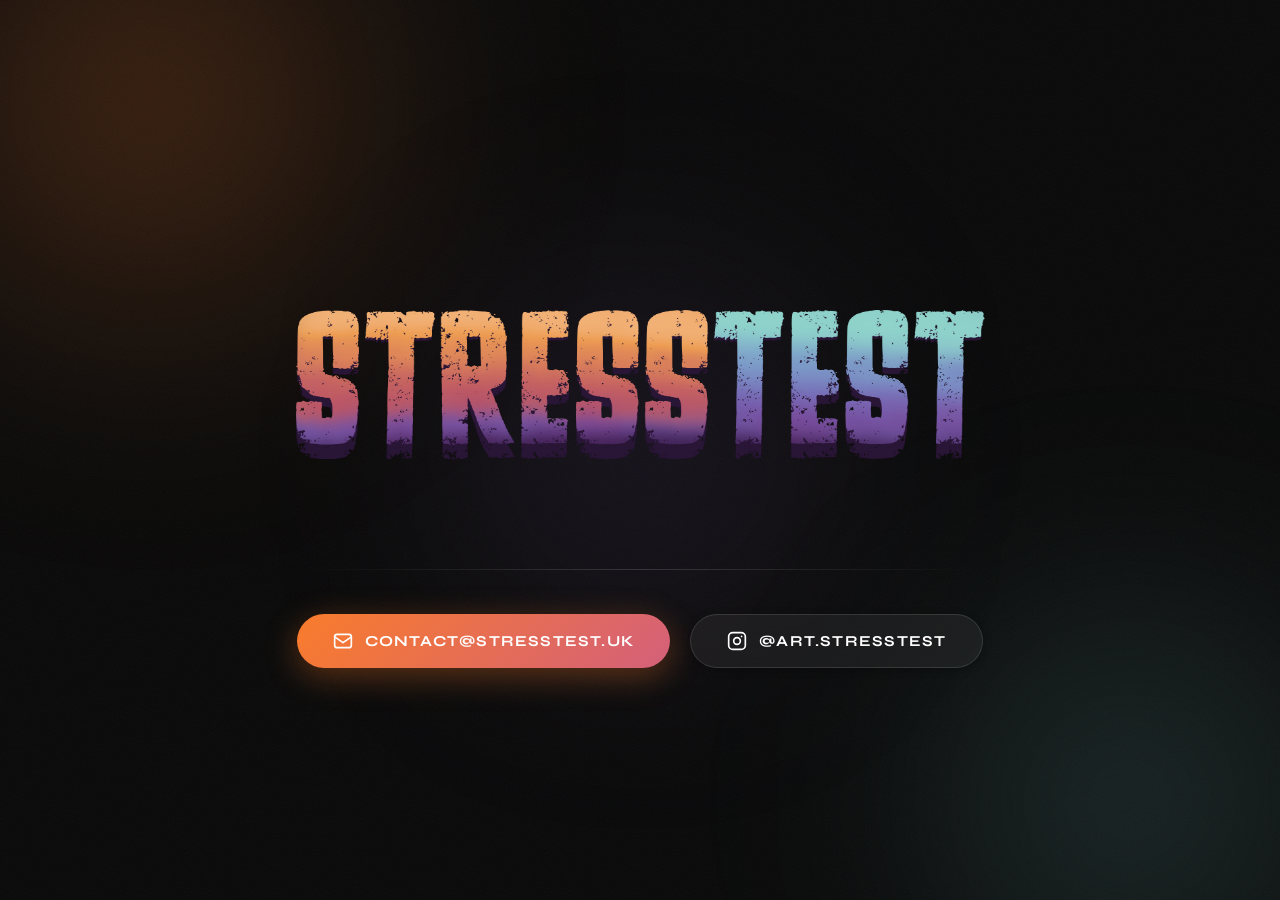
==== index.html @ e0261cb8 "Add files via upload" ====
<!DOCTYPE html>
<html lang="en">
<head>
<meta charset="UTF-8">
<meta name="viewport" content="width=device-width, initial-scale=1.0">
<title>StressTest</title>
<link rel="preconnect" href="https://fonts.googleapis.com">
<link href="https://fonts.googleapis.com/css2?family=Bebas+Neue&family=Syne:wght@400;700;800&display=swap" rel="stylesheet">
<style>
  *, *::before, *::after { box-sizing: border-box; margin: 0; padding: 0; }

  :root {
    --orange: #f97c2b;
    --pink: #d4607a;
    --purple: #7b5ea7;
    --teal: #7dd4d4;
    --dark: #0a0a0a;
    --glass-bg: rgba(255,255,255,0.06);
    --glass-border: rgba(255,255,255,0.12);
    --glass-blur: blur(24px);
  }

  html, body {
    width: 100%; height: 100%;
    background: var(--dark);
    color: #fff;
    font-family: 'Syne', sans-serif;
    overflow-x: hidden;
  }

  /* — Grain overlay — */
  body::before {
    content: '';
    position: fixed; inset: 0; z-index: 0;
    background-image: url("data:image/svg+xml,%3Csvg viewBox='0 0 200 200' xmlns='http://www.w3.org/2000/svg'%3E%3Cfilter id='n'%3E%3CfeTurbulence type='fractalNoise' baseFrequency='0.85' numOctaves='4' stitchTiles='stitch'/%3E%3C/filter%3E%3Crect width='100%25' height='100%25' filter='url(%23n)' opacity='1'/%3E%3C/svg%3E");
    background-size: 180px 180px;
    opacity: 0.04;
    pointer-events: none;
  }

  /* — Gradient orbs — */
  .orb {
    position: fixed; border-radius: 50%;
    filter: blur(120px); pointer-events: none; z-index: 0;
    animation: drift 14s ease-in-out infinite alternate;
  }
  .orb-1 { width: 600px; height: 600px; background: radial-gradient(circle, #f97c2b55, transparent 70%); top: -200px; left: -150px; animation-delay: 0s; }
  .orb-2 { width: 500px; height: 500px; background: radial-gradient(circle, #7dd4d444, transparent 70%); bottom: -150px; right: -100px; animation-delay: -5s; }
  .orb-3 { width: 400px; height: 400px; background: radial-gradient(circle, #7b5ea755, transparent 70%); top: 50%; left: 50%; transform: translate(-50%,-50%); animation-delay: -9s; }

  @keyframes drift {
    from { transform: translate(0,0) scale(1); }
    to   { transform: translate(40px, 30px) scale(1.08); }
  }

  /* — Layout — */
  .site {
    position: relative; z-index: 1;
    min-height: 100vh;
    display: flex; flex-direction: column;
    align-items: center; justify-content: center;
    padding: 40px 24px;
    gap: 0;
  }

  /* — Card — */
  .card {
    padding: 56px 64px 52px;
    max-width: 820px;
    width: 100%;
    display: flex; flex-direction: column;
    align-items: center; gap: 44px;
    animation: cardIn 1s cubic-bezier(.16,1,.3,1) both;
  }

  @keyframes cardIn {
    from { opacity: 0; transform: translateY(40px) scale(0.97); }
    to   { opacity: 1; transform: translateY(0) scale(1); }
  }

  /* — Logo — */
  .logo-wrap {
    width: 100%;
    animation: fadeUp 0.9s 0.15s cubic-bezier(.16,1,.3,1) both;
  }
  .logo-wrap img {
    width: 100%;
    height: auto;
    display: block;
    transition: transform 0.4s ease;
  }
  .logo-wrap img:hover {
    transform: scale(1.015);
  }

  /* — Divider — */
  .divider {
    width: 100%; height: 1px;
    background: linear-gradient(to right, transparent, rgba(255,255,255,0.15), transparent);
    animation: fadeUp 0.9s 0.3s cubic-bezier(.16,1,.3,1) both;
  }

  /* — Buttons — */
  .actions {
    display: flex; gap: 20px; flex-wrap: wrap; justify-content: center;
    animation: fadeUp 0.9s 0.45s cubic-bezier(.16,1,.3,1) both;
  }

  @keyframes fadeUp {
    from { opacity: 0; transform: translateY(20px); }
    to   { opacity: 1; transform: translateY(0); }
  }

  .btn {
    position: relative;
    display: inline-flex; align-items: center; gap: 12px;
    padding: 16px 36px;
    border-radius: 100px;
    font-family: 'Syne', sans-serif;
    font-weight: 700;
    font-size: 0.95rem;
    letter-spacing: 0.08em;
    text-transform: uppercase;
    text-decoration: none;
    cursor: pointer;
    transition: transform 0.25s cubic-bezier(.34,1.56,.64,1), box-shadow 0.25s ease;
    overflow: hidden;
    border: none;
    outline: none;
  }

  /* Ripple */
  .btn::after {
    content: '';
    position: absolute; inset: 0; border-radius: inherit;
    background: rgba(255,255,255,0.15);
    transform: scale(0); opacity: 0;
    transition: transform 0.5s cubic-bezier(.16,1,.3,1), opacity 0.5s;
  }
  .btn:active::after { transform: scale(2.5); opacity: 0; transition: 0s; }

  .btn:hover { transform: translateY(-3px) scale(1.03); }
  .btn:active { transform: translateY(0) scale(0.98); }

  /* Email btn */
  .btn-email {
    background: linear-gradient(135deg, #f97c2b, #d4607a);
    color: #fff;
    box-shadow: 0 8px 32px rgba(249,124,43,0.35), 0 2px 8px rgba(0,0,0,0.3);
  }
  .btn-email:hover {
    box-shadow: 0 16px 48px rgba(249,124,43,0.55), 0 4px 16px rgba(0,0,0,0.4);
  }

  /* Instagram btn */
  .btn-instagram {
    background: var(--glass-bg);
    color: #fff;
    border: 1px solid var(--glass-border);
    backdrop-filter: var(--glass-blur);
    -webkit-backdrop-filter: var(--glass-blur);
    box-shadow: 0 2px 8px rgba(0,0,0,0.3);
  }
  .btn-instagram:hover {
    border-color: rgba(255,255,255,0.2);
    box-shadow: 0 4px 16px rgba(0,0,0,0.4);
    background: rgba(255,255,255,0.08);
  }

  /* Icons */
  .btn-icon {
    width: 20px; height: 20px;
    flex-shrink: 0;
  }

  @media (max-width: 600px) {
    .card { padding: 40px 28px 40px; }
    .actions { flex-direction: column; align-items: stretch; }
    .btn { justify-content: center; }
  }
</style>
</head>
<body>

<div class="orb orb-1"></div>
<div class="orb orb-2"></div>
<div class="orb orb-3"></div>

<main class="site">
  <div class="card">

    <div class="logo-wrap">
      <img src="/assets/stresstestlogo.png" alt="StressTest" draggable="false">
    </div>

    <div class="divider"></div>

    <div class="actions">
      <a href="#" id="emailBtn" class="btn btn-email">
        <svg class="btn-icon" viewBox="0 0 24 24" fill="none" stroke="currentColor" stroke-width="2" stroke-linecap="round" stroke-linejoin="round">
          <rect x="2" y="4" width="20" height="16" rx="3"/>
          <path d="m2 7 10 7 10-7"/>
        </svg>
        <span id="emailText"></span>
      </a>

      <a href="https://instagram.com/art.stresstest" target="_blank" rel="noopener" class="btn btn-instagram">
        <svg class="btn-icon" viewBox="0 0 24 24" fill="none" stroke="currentColor" stroke-width="2" stroke-linecap="round" stroke-linejoin="round">
          <rect x="2" y="2" width="20" height="20" rx="5"/>
          <circle cx="12" cy="12" r="4"/>
          <circle cx="17.5" cy="6.5" r="1" fill="currentColor" stroke="none"/>
        </svg>
        @art.stresstest
      </a>
    </div>

  </div>
</main>

<script>
  // Email assembled at runtime — never appears in HTML source
  (function() {
    var p = ['c','o','n','t','a','c','t'];
    var d = ['s','t','r','e','s','s','t','e','s','t','.','u','k'];
    var e = p.join('') + String.fromCharCode(64) + d.join('');
    var btn = document.getElementById('emailBtn');
    btn.href = 'mai' + 'lto:' + e;
    document.getElementById('emailText').textContent = e;
  })();

  // Button ripple feedback
  document.querySelectorAll('.btn').forEach(function(btn) {
    btn.addEventListener('mousedown', function(e) {
      var r = this.getBoundingClientRect();
      var x = e.clientX - r.left, y = e.clientY - r.top;
      var ripple = document.createElement('span');
      Object.assign(ripple.style, {
        position: 'absolute', borderRadius: '50%',
        width: '8px', height: '8px',
        left: x + 'px', top: y + 'px',
        transform: 'translate(-50%,-50%) scale(0)',
        background: 'rgba(255,255,255,0.3)',
        animation: 'rippleOut 0.6s cubic-bezier(.16,1,.3,1) forwards',
        pointerEvents: 'none'
      });
      this.appendChild(ripple);
      setTimeout(function() { ripple.remove(); }, 700);
    });
  });
</script>

<style>
  @keyframes rippleOut {
    to { transform: translate(-50%,-50%) scale(30); opacity: 0; }
  }
</style>
</body>
</html>
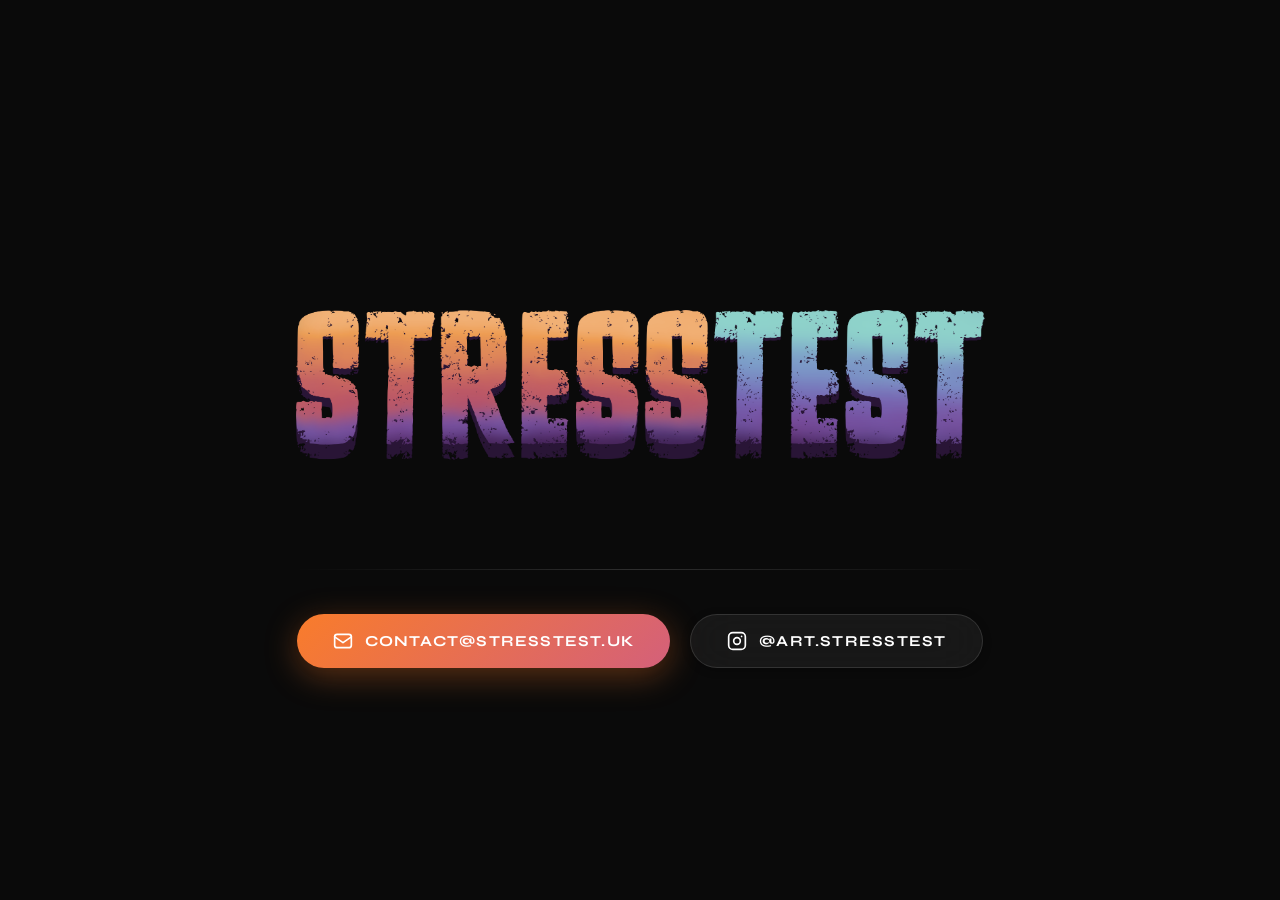
==== commit 9332f065: "Add files via upload" ====
--- a/index.html
+++ b/index.html
@@ -26,31 +26,6 @@
     color: #fff;
     font-family: 'Syne', sans-serif;
     overflow-x: hidden;
-  }
-
-  /* — Grain overlay — */
-  body::before {
-    content: '';
-    position: fixed; inset: 0; z-index: 0;
-    background-image: url("data:image/svg+xml,%3Csvg viewBox='0 0 200 200' xmlns='http://www.w3.org/2000/svg'%3E%3Cfilter id='n'%3E%3CfeTurbulence type='fractalNoise' baseFrequency='0.85' numOctaves='4' stitchTiles='stitch'/%3E%3C/filter%3E%3Crect width='100%25' height='100%25' filter='url(%23n)' opacity='1'/%3E%3C/svg%3E");
-    background-size: 180px 180px;
-    opacity: 0.04;
-    pointer-events: none;
-  }
-
-  /* — Gradient orbs — */
-  .orb {
-    position: fixed; border-radius: 50%;
-    filter: blur(120px); pointer-events: none; z-index: 0;
-    animation: drift 14s ease-in-out infinite alternate;
-  }
-  .orb-1 { width: 600px; height: 600px; background: radial-gradient(circle, #f97c2b55, transparent 70%); top: -200px; left: -150px; animation-delay: 0s; }
-  .orb-2 { width: 500px; height: 500px; background: radial-gradient(circle, #7dd4d444, transparent 70%); bottom: -150px; right: -100px; animation-delay: -5s; }
-  .orb-3 { width: 400px; height: 400px; background: radial-gradient(circle, #7b5ea755, transparent 70%); top: 50%; left: 50%; transform: translate(-50%,-50%); animation-delay: -9s; }
-
-  @keyframes drift {
-    from { transform: translate(0,0) scale(1); }
-    to   { transform: translate(40px, 30px) scale(1.08); }
   }
 
   /* — Layout — */
@@ -181,10 +156,6 @@
 </style>
 </head>
 <body>
-
-<div class="orb orb-1"></div>
-<div class="orb orb-2"></div>
-<div class="orb orb-3"></div>
 
 <main class="site">
   <div class="card">
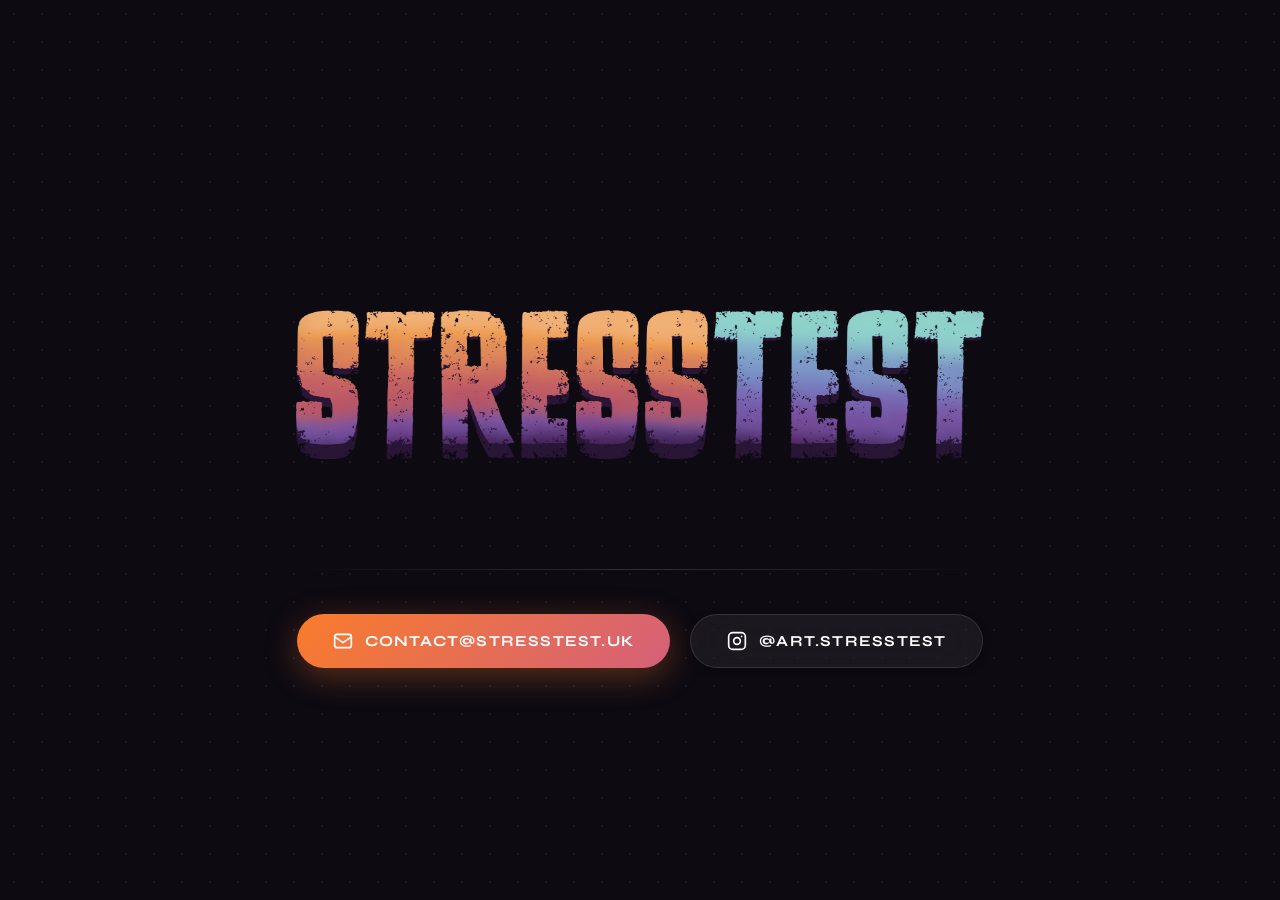
==== commit 0964176a: "Add files via upload" ====
--- a/index.html
+++ b/index.html
@@ -14,7 +14,7 @@
     --pink: #d4607a;
     --purple: #7b5ea7;
     --teal: #7dd4d4;
-    --dark: #0a0a0a;
+    --dark: #0d0a12;
     --glass-bg: rgba(255,255,255,0.06);
     --glass-border: rgba(255,255,255,0.12);
     --glass-blur: blur(24px);
@@ -22,7 +22,9 @@
 
   html, body {
     width: 100%; height: 100%;
-    background: var(--dark);
+    background-color: var(--dark);
+    background-image: radial-gradient(circle, rgba(255,255,255,0.07) 1px, transparent 1px);
+    background-size: 28px 28px;
     color: #fff;
     font-family: 'Syne', sans-serif;
     overflow-x: hidden;
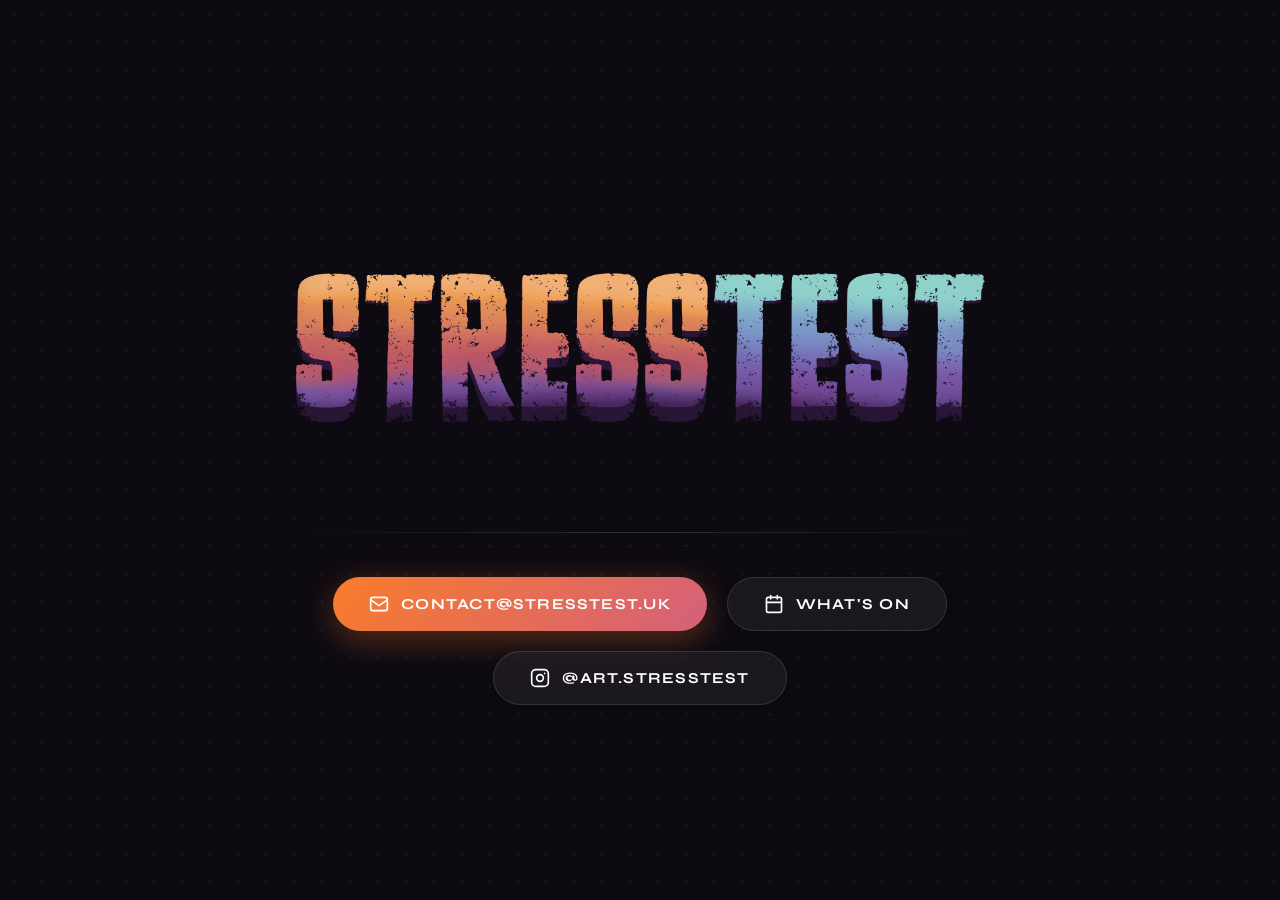
==== commit f6443fc3: "Add files via upload" ====
--- a/index.html
+++ b/index.html
@@ -129,6 +129,21 @@
     box-shadow: 0 16px 48px rgba(249,124,43,0.55), 0 4px 16px rgba(0,0,0,0.4);
   }
 
+  /* What's On btn */
+  .btn-whatson {
+    background: var(--glass-bg);
+    color: #fff;
+    border: 1px solid var(--glass-border);
+    backdrop-filter: var(--glass-blur);
+    -webkit-backdrop-filter: var(--glass-blur);
+    box-shadow: 0 2px 8px rgba(0,0,0,0.3);
+  }
+  .btn-whatson:hover {
+    border-color: rgba(255,255,255,0.2);
+    box-shadow: 0 4px 16px rgba(0,0,0,0.4);
+    background: rgba(255,255,255,0.08);
+  }
+
   /* Instagram btn */
   .btn-instagram {
     background: var(--glass-bg);
@@ -175,6 +190,14 @@
           <path d="m2 7 10 7 10-7"/>
         </svg>
         <span id="emailText"></span>
+      </a>
+
+      <a href="/whats-on.html" class="btn btn-whatson">
+        <svg class="btn-icon" viewBox="0 0 24 24" fill="none" stroke="currentColor" stroke-width="2" stroke-linecap="round" stroke-linejoin="round">
+          <rect x="3" y="4" width="18" height="18" rx="2"/>
+          <path d="M16 2v4M8 2v4M3 10h18"/>
+        </svg>
+        What's On
       </a>
 
       <a href="https://instagram.com/art.stresstest" target="_blank" rel="noopener" class="btn btn-instagram">
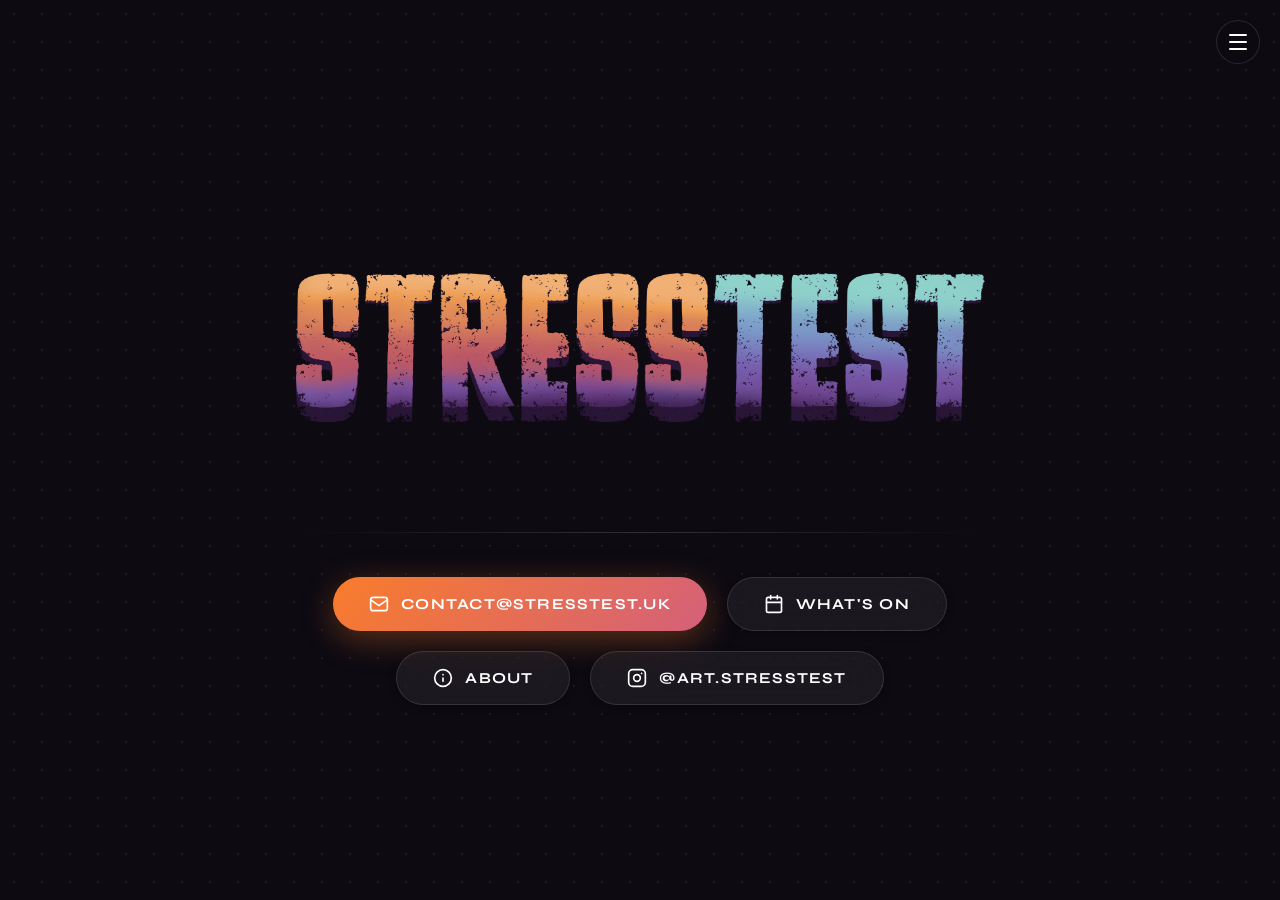
==== commit 2adde25a: "Add files via upload updating html" ====
--- a/index.html
+++ b/index.html
@@ -144,6 +144,21 @@
     background: rgba(255,255,255,0.08);
   }
 
+  /* About btn */
+  .btn-about {
+    background: var(--glass-bg);
+    color: #fff;
+    border: 1px solid var(--glass-border);
+    backdrop-filter: var(--glass-blur);
+    -webkit-backdrop-filter: var(--glass-blur);
+    box-shadow: 0 2px 8px rgba(0,0,0,0.3);
+  }
+  .btn-about:hover {
+    border-color: rgba(255,255,255,0.2);
+    box-shadow: 0 4px 16px rgba(0,0,0,0.4);
+    background: rgba(255,255,255,0.08);
+  }
+
   /* Instagram btn */
   .btn-instagram {
     background: var(--glass-bg);
@@ -170,9 +185,131 @@
     .actions { flex-direction: column; align-items: stretch; }
     .btn { justify-content: center; }
   }
+
+
+  /* ===== HAMBURGER & NAV DRAWER (RIGHT) ===== */
+  .hamburger {
+    position: fixed; top: 20px; right: 20px; z-index: 1000;
+    width: 44px; height: 44px; border-radius: 50%;
+    background: rgba(13,10,18,0.85);
+    border: 1px solid rgba(255,255,255,0.12);
+    backdrop-filter: blur(16px); -webkit-backdrop-filter: blur(16px);
+    cursor: pointer; display: flex; flex-direction: column;
+    align-items: center; justify-content: center; gap: 5px;
+    transition: background 0.2s, border-color 0.2s, transform 0.2s;
+    padding: 0;
+  }
+  .hamburger:hover { background: rgba(255,255,255,0.1); border-color: rgba(255,255,255,0.22); transform: scale(1.08); }
+  .hamburger span {
+    display: block; width: 18px; height: 2px;
+    background: #fff; border-radius: 2px;
+    transition: transform 0.3s cubic-bezier(.16,1,.3,1), opacity 0.3s;
+    transform-origin: center;
+  }
+
+  .nav-overlay {
+    position: fixed; inset: 0; z-index: 1001;
+    background: rgba(0,0,0,0.5);
+    backdrop-filter: blur(4px); -webkit-backdrop-filter: blur(4px);
+    opacity: 0; pointer-events: none;
+    transition: opacity 0.35s ease;
+  }
+  .nav-overlay.open { opacity: 1; pointer-events: all; }
+
+  .nav-drawer {
+    position: fixed; top: 0; right: 0; z-index: 1002;
+    width: 280px; height: 100vh;
+    background: rgba(13,10,18,0.96);
+    border-left: 1px solid rgba(255,255,255,0.1);
+    backdrop-filter: blur(32px); -webkit-backdrop-filter: blur(32px);
+    display: flex; flex-direction: column;
+    padding: 28px 28px 40px;
+    gap: 0;
+    transform: translateX(100%);
+    transition: transform 0.4s cubic-bezier(.16,1,.3,1);
+  }
+  .nav-drawer.open { transform: translateX(0); }
+
+  .nav-close {
+    align-self: flex-start;
+    width: 36px; height: 36px; border-radius: 50%;
+    background: rgba(255,255,255,0.06);
+    border: 1px solid rgba(255,255,255,0.1);
+    color: #fff; cursor: pointer;
+    display: flex; align-items: center; justify-content: center;
+    transition: background 0.2s; margin-bottom: 24px;
+  }
+  .nav-close:hover { background: rgba(255,255,255,0.12); }
+
+  .nav-logo { display: block; margin-bottom: 28px; }
+  .nav-logo img { width: 100%; max-width: 180px; height: auto; opacity: 0.9; }
+
+  .nav-divider {
+    width: 100%; height: 1px; margin-bottom: 28px;
+    background: linear-gradient(to right, transparent, rgba(255,255,255,0.15), transparent);
+  }
+
+  .nav-link {
+    font-family: 'Bebas Neue', sans-serif;
+    font-size: 1.6rem; letter-spacing: 0.1em;
+    color: rgba(255,255,255,0.55);
+    text-decoration: none;
+    padding: 10px 0;
+    border-bottom: 1px solid rgba(255,255,255,0.06);
+    transition: color 0.2s, padding-right 0.2s;
+  }
+  .nav-link:last-child { border-bottom: none; }
+  .nav-link:hover { color: #fff; padding-right: 8px; }
+
+  .nav-link.nav-social,
+  .nav-link.nav-email {
+    display: flex; align-items: center;
+  }
+
+  /* ========================================== */
 </style>
 </head>
 <body>
+<!-- ===================== NAV MENU ===================== -->
+<div class="nav-overlay" id="navOverlay" onclick="closeNav()"></div>
+<nav class="nav-drawer" id="navDrawer">
+  <button class="nav-close" onclick="closeNav()" aria-label="Close menu">
+    <svg width="20" height="20" viewBox="0 0 24 24" fill="none" stroke="currentColor" stroke-width="2.5" stroke-linecap="round" stroke-linejoin="round">
+      <path d="M18 6 6 18M6 6l12 12"/>
+    </svg>
+  </button>
+  <a href="/index.html" class="nav-logo">
+    <img src="/assets/stresstestlogo.png" alt="StressTest">
+  </a>
+  <div class="nav-divider"></div>
+  <a href="/index.html" class="nav-link">Home</a>
+  <a href="/whats-on.html" class="nav-link">What's On</a>
+  <a href="/about.html" class="nav-link">About</a>
+  <div class="nav-divider"></div>
+  <a href="#" id="navEmailBtn" class="nav-link nav-social-link">
+    <svg width="16" height="16" viewBox="0 0 24 24" fill="none" stroke="currentColor" stroke-width="2" stroke-linecap="round" stroke-linejoin="round">
+      <rect x="2" y="4" width="20" height="16" rx="3"/>
+      <path d="m2 7 10 7 10-7"/>
+    </svg>
+    Contact
+  </a>
+  <a href="https://instagram.com/art.stresstest" target="_blank" rel="noopener" class="nav-link nav-social-link">
+    <svg width="16" height="16" viewBox="0 0 24 24" fill="none" stroke="currentColor" stroke-width="2" stroke-linecap="round" stroke-linejoin="round">
+      <rect x="2" y="2" width="20" height="20" rx="5"/>
+      <circle cx="12" cy="12" r="4"/>
+      <circle cx="17.5" cy="6.5" r="1" fill="currentColor" stroke="none"/>
+    </svg>
+    Instagram
+  </a>
+</nav>
+<button class="hamburger" id="hamburger" onclick="openNav()" aria-label="Open menu">
+  <span></span><span></span><span></span>
+</button>
+<!-- ===================================================== -->
+
+
+
+
 
 <main class="site">
   <div class="card">
@@ -198,6 +335,14 @@
           <path d="M16 2v4M8 2v4M3 10h18"/>
         </svg>
         What's On
+      </a>
+
+      <a href="/about.html" class="btn btn-about">
+        <svg class="btn-icon" viewBox="0 0 24 24" fill="none" stroke="currentColor" stroke-width="2" stroke-linecap="round" stroke-linejoin="round">
+          <circle cx="12" cy="12" r="10"/>
+          <path d="M12 16v-4M12 8h.01"/>
+        </svg>
+        About
       </a>
 
       <a href="https://instagram.com/art.stresstest" target="_blank" rel="noopener" class="btn btn-instagram">
@@ -214,6 +359,30 @@
 </main>
 
 <script>
+
+  // Setup nav email link
+  (function() {
+    var p = ['c','o','n','t','a','c','t'];
+    var d = ['s','t','r','e','s','s','t','e','s','t','.','u','k'];
+    var e = p.join('') + String.fromCharCode(64) + d.join('');
+    var btn = document.getElementById('navEmailBtn');
+    if (btn) {
+      btn.href = 'mai' + 'lto:' + e;
+    }
+  })();
+
+  function openNav() {
+    document.getElementById('navDrawer').classList.add('open');
+    document.getElementById('navOverlay').classList.add('open');
+    document.body.style.overflow = 'hidden';
+  }
+  function closeNav() {
+    document.getElementById('navDrawer').classList.remove('open');
+    document.getElementById('navOverlay').classList.remove('open');
+    document.body.style.overflow = '';
+  }
+  document.addEventListener('keydown', function(e) { if (e.key === 'Escape') closeNav(); });
+
   // Email assembled at runtime — never appears in HTML source
   (function() {
     var p = ['c','o','n','t','a','c','t'];
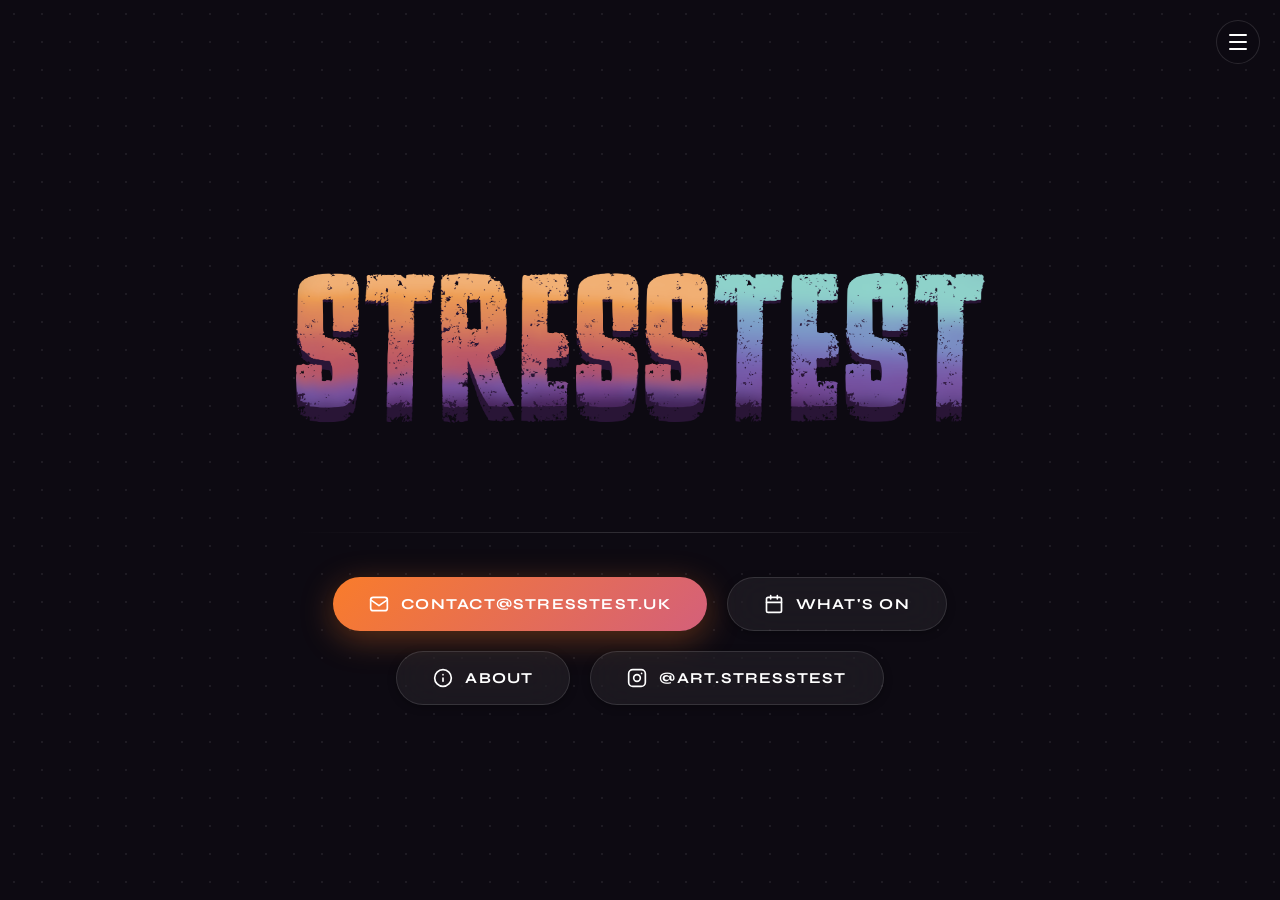
==== commit 0e789f3c: "Add files via upload" ====
--- a/index.html
+++ b/index.html
@@ -21,6 +21,7 @@
   }
 
   html, body {
+    line-height: normal;
     width: 100%; height: 100%;
     background-color: var(--dark);
     background-image: radial-gradient(circle, rgba(255,255,255,0.07) 1px, transparent 1px);
@@ -101,7 +102,6 @@
     text-decoration: none;
     cursor: pointer;
     transition: transform 0.25s cubic-bezier(.34,1.56,.64,1), box-shadow 0.25s ease;
-    overflow: hidden;
     border: none;
     outline: none;
   }
@@ -285,6 +285,7 @@
   <a href="/index.html" class="nav-link">Home</a>
   <a href="/whats-on.html" class="nav-link">What's On</a>
   <a href="/about.html" class="nav-link">About</a>
+  <a href="/get-involved.html" class="nav-link">Get Involved</a>
   <div class="nav-divider"></div>
   <a href="#" id="navEmailBtn" class="nav-link nav-social-link">
     <svg width="16" height="16" viewBox="0 0 24 24" fill="none" stroke="currentColor" stroke-width="2" stroke-linecap="round" stroke-linejoin="round">
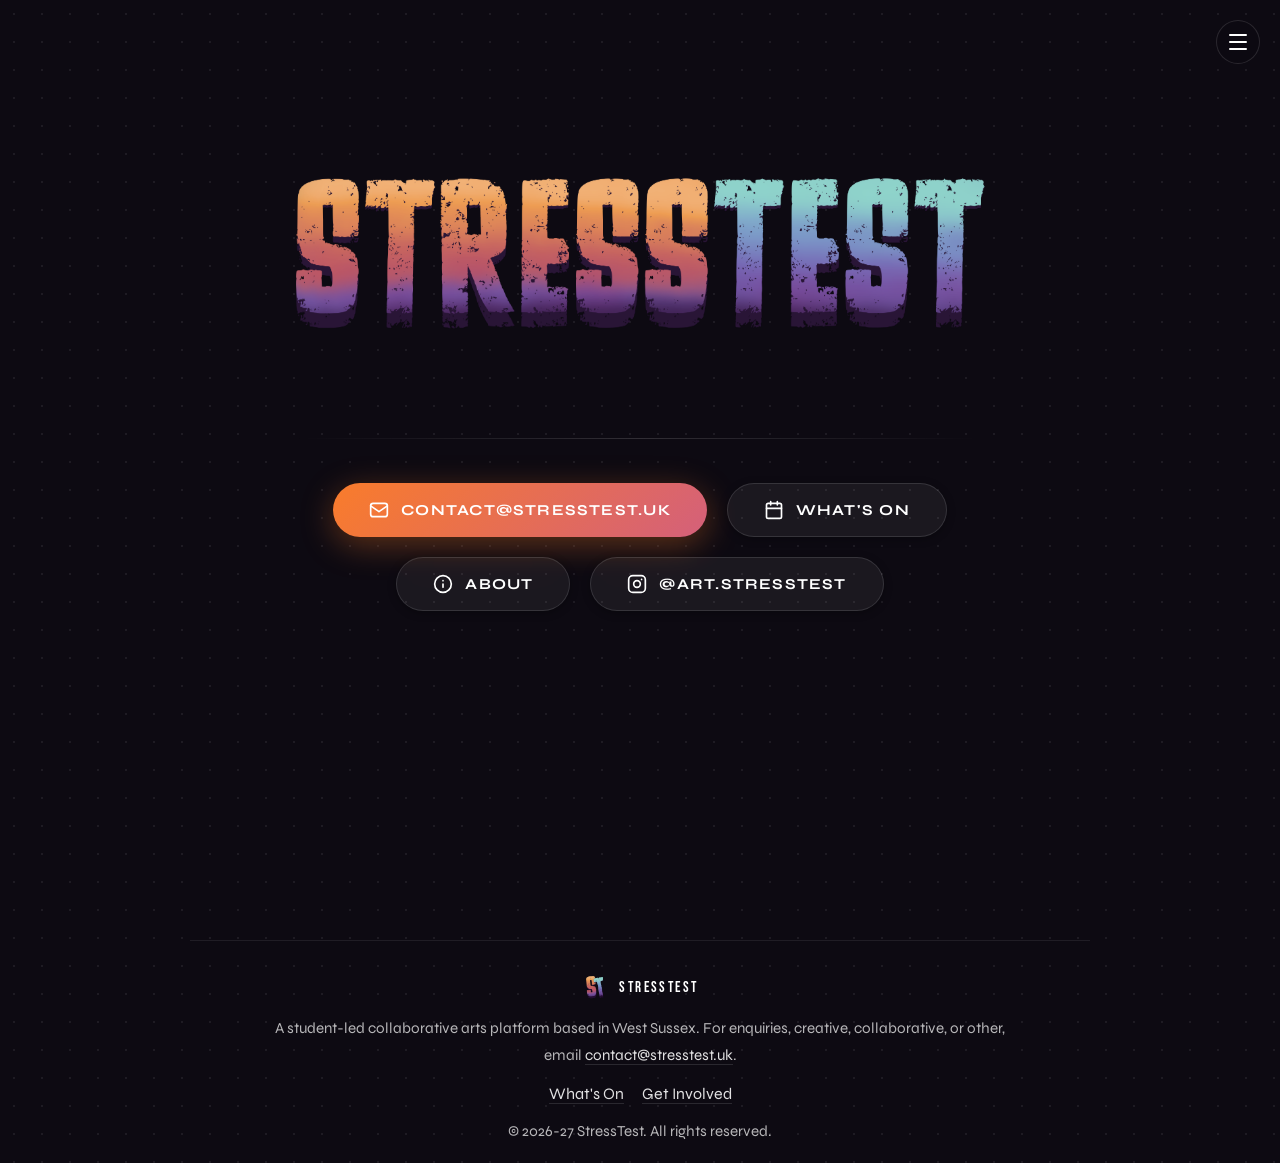
==== commit b8e3223b: "Add files via upload" ====
--- a/index.html
+++ b/index.html
@@ -6,270 +6,9 @@
 <title>StressTest</title>
 <link rel="preconnect" href="https://fonts.googleapis.com">
 <link href="https://fonts.googleapis.com/css2?family=Bebas+Neue&family=Syne:wght@400;700;800&display=swap" rel="stylesheet">
-<style>
-  *, *::before, *::after { box-sizing: border-box; margin: 0; padding: 0; }
-
-  :root {
-    --orange: #f97c2b;
-    --pink: #d4607a;
-    --purple: #7b5ea7;
-    --teal: #7dd4d4;
-    --dark: #0d0a12;
-    --glass-bg: rgba(255,255,255,0.06);
-    --glass-border: rgba(255,255,255,0.12);
-    --glass-blur: blur(24px);
-  }
-
-  html, body {
-    line-height: normal;
-    width: 100%; height: 100%;
-    background-color: var(--dark);
-    background-image: radial-gradient(circle, rgba(255,255,255,0.07) 1px, transparent 1px);
-    background-size: 28px 28px;
-    color: #fff;
-    font-family: 'Syne', sans-serif;
-    overflow-x: hidden;
-  }
-
-  /* — Layout — */
-  .site {
-    position: relative; z-index: 1;
-    min-height: 100vh;
-    display: flex; flex-direction: column;
-    align-items: center; justify-content: center;
-    padding: 40px 24px;
-    gap: 0;
-  }
-
-  /* — Card — */
-  .card {
-    padding: 56px 64px 52px;
-    max-width: 820px;
-    width: 100%;
-    display: flex; flex-direction: column;
-    align-items: center; gap: 44px;
-    animation: cardIn 1s cubic-bezier(.16,1,.3,1) both;
-  }
-
-  @keyframes cardIn {
-    from { opacity: 0; transform: translateY(40px) scale(0.97); }
-    to   { opacity: 1; transform: translateY(0) scale(1); }
-  }
-
-  /* — Logo — */
-  .logo-wrap {
-    width: 100%;
-    animation: fadeUp 0.9s 0.15s cubic-bezier(.16,1,.3,1) both;
-  }
-  .logo-wrap img {
-    width: 100%;
-    height: auto;
-    display: block;
-    transition: transform 0.4s ease;
-  }
-  .logo-wrap img:hover {
-    transform: scale(1.015);
-  }
-
-  /* — Divider — */
-  .divider {
-    width: 100%; height: 1px;
-    background: linear-gradient(to right, transparent, rgba(255,255,255,0.15), transparent);
-    animation: fadeUp 0.9s 0.3s cubic-bezier(.16,1,.3,1) both;
-  }
-
-  /* — Buttons — */
-  .actions {
-    display: flex; gap: 20px; flex-wrap: wrap; justify-content: center;
-    animation: fadeUp 0.9s 0.45s cubic-bezier(.16,1,.3,1) both;
-  }
-
-  @keyframes fadeUp {
-    from { opacity: 0; transform: translateY(20px); }
-    to   { opacity: 1; transform: translateY(0); }
-  }
-
-  .btn {
-    position: relative;
-    display: inline-flex; align-items: center; gap: 12px;
-    padding: 16px 36px;
-    border-radius: 100px;
-    font-family: 'Syne', sans-serif;
-    font-weight: 700;
-    font-size: 0.95rem;
-    letter-spacing: 0.08em;
-    text-transform: uppercase;
-    text-decoration: none;
-    cursor: pointer;
-    transition: transform 0.25s cubic-bezier(.34,1.56,.64,1), box-shadow 0.25s ease;
-    border: none;
-    outline: none;
-  }
-
-  /* Ripple */
-  .btn::after {
-    content: '';
-    position: absolute; inset: 0; border-radius: inherit;
-    background: rgba(255,255,255,0.15);
-    transform: scale(0); opacity: 0;
-    transition: transform 0.5s cubic-bezier(.16,1,.3,1), opacity 0.5s;
-  }
-  .btn:active::after { transform: scale(2.5); opacity: 0; transition: 0s; }
-
-  .btn:hover { transform: translateY(-3px) scale(1.03); }
-  .btn:active { transform: translateY(0) scale(0.98); }
-
-  /* Email btn */
-  .btn-email {
-    background: linear-gradient(135deg, #f97c2b, #d4607a);
-    color: #fff;
-    box-shadow: 0 8px 32px rgba(249,124,43,0.35), 0 2px 8px rgba(0,0,0,0.3);
-  }
-  .btn-email:hover {
-    box-shadow: 0 16px 48px rgba(249,124,43,0.55), 0 4px 16px rgba(0,0,0,0.4);
-  }
-
-  /* What's On btn */
-  .btn-whatson {
-    background: var(--glass-bg);
-    color: #fff;
-    border: 1px solid var(--glass-border);
-    backdrop-filter: var(--glass-blur);
-    -webkit-backdrop-filter: var(--glass-blur);
-    box-shadow: 0 2px 8px rgba(0,0,0,0.3);
-  }
-  .btn-whatson:hover {
-    border-color: rgba(255,255,255,0.2);
-    box-shadow: 0 4px 16px rgba(0,0,0,0.4);
-    background: rgba(255,255,255,0.08);
-  }
-
-  /* About btn */
-  .btn-about {
-    background: var(--glass-bg);
-    color: #fff;
-    border: 1px solid var(--glass-border);
-    backdrop-filter: var(--glass-blur);
-    -webkit-backdrop-filter: var(--glass-blur);
-    box-shadow: 0 2px 8px rgba(0,0,0,0.3);
-  }
-  .btn-about:hover {
-    border-color: rgba(255,255,255,0.2);
-    box-shadow: 0 4px 16px rgba(0,0,0,0.4);
-    background: rgba(255,255,255,0.08);
-  }
-
-  /* Instagram btn */
-  .btn-instagram {
-    background: var(--glass-bg);
-    color: #fff;
-    border: 1px solid var(--glass-border);
-    backdrop-filter: var(--glass-blur);
-    -webkit-backdrop-filter: var(--glass-blur);
-    box-shadow: 0 2px 8px rgba(0,0,0,0.3);
-  }
-  .btn-instagram:hover {
-    border-color: rgba(255,255,255,0.2);
-    box-shadow: 0 4px 16px rgba(0,0,0,0.4);
-    background: rgba(255,255,255,0.08);
-  }
-
-  /* Icons */
-  .btn-icon {
-    width: 20px; height: 20px;
-    flex-shrink: 0;
-  }
-
-  @media (max-width: 600px) {
-    .card { padding: 40px 28px 40px; }
-    .actions { flex-direction: column; align-items: stretch; }
-    .btn { justify-content: center; }
-  }
-
-
-  /* ===== HAMBURGER & NAV DRAWER (RIGHT) ===== */
-  .hamburger {
-    position: fixed; top: 20px; right: 20px; z-index: 1000;
-    width: 44px; height: 44px; border-radius: 50%;
-    background: rgba(13,10,18,0.85);
-    border: 1px solid rgba(255,255,255,0.12);
-    backdrop-filter: blur(16px); -webkit-backdrop-filter: blur(16px);
-    cursor: pointer; display: flex; flex-direction: column;
-    align-items: center; justify-content: center; gap: 5px;
-    transition: background 0.2s, border-color 0.2s, transform 0.2s;
-    padding: 0;
-  }
-  .hamburger:hover { background: rgba(255,255,255,0.1); border-color: rgba(255,255,255,0.22); transform: scale(1.08); }
-  .hamburger span {
-    display: block; width: 18px; height: 2px;
-    background: #fff; border-radius: 2px;
-    transition: transform 0.3s cubic-bezier(.16,1,.3,1), opacity 0.3s;
-    transform-origin: center;
-  }
-
-  .nav-overlay {
-    position: fixed; inset: 0; z-index: 1001;
-    background: rgba(0,0,0,0.5);
-    backdrop-filter: blur(4px); -webkit-backdrop-filter: blur(4px);
-    opacity: 0; pointer-events: none;
-    transition: opacity 0.35s ease;
-  }
-  .nav-overlay.open { opacity: 1; pointer-events: all; }
-
-  .nav-drawer {
-    position: fixed; top: 0; right: 0; z-index: 1002;
-    width: 280px; height: 100vh;
-    background: rgba(13,10,18,0.96);
-    border-left: 1px solid rgba(255,255,255,0.1);
-    backdrop-filter: blur(32px); -webkit-backdrop-filter: blur(32px);
-    display: flex; flex-direction: column;
-    padding: 28px 28px 40px;
-    gap: 0;
-    transform: translateX(100%);
-    transition: transform 0.4s cubic-bezier(.16,1,.3,1);
-  }
-  .nav-drawer.open { transform: translateX(0); }
-
-  .nav-close {
-    align-self: flex-start;
-    width: 36px; height: 36px; border-radius: 50%;
-    background: rgba(255,255,255,0.06);
-    border: 1px solid rgba(255,255,255,0.1);
-    color: #fff; cursor: pointer;
-    display: flex; align-items: center; justify-content: center;
-    transition: background 0.2s; margin-bottom: 24px;
-  }
-  .nav-close:hover { background: rgba(255,255,255,0.12); }
-
-  .nav-logo { display: block; margin-bottom: 28px; }
-  .nav-logo img { width: 100%; max-width: 180px; height: auto; opacity: 0.9; }
-
-  .nav-divider {
-    width: 100%; height: 1px; margin-bottom: 28px;
-    background: linear-gradient(to right, transparent, rgba(255,255,255,0.15), transparent);
-  }
-
-  .nav-link {
-    font-family: 'Bebas Neue', sans-serif;
-    font-size: 1.6rem; letter-spacing: 0.1em;
-    color: rgba(255,255,255,0.55);
-    text-decoration: none;
-    padding: 10px 0;
-    border-bottom: 1px solid rgba(255,255,255,0.06);
-    transition: color 0.2s, padding-right 0.2s;
-  }
-  .nav-link:last-child { border-bottom: none; }
-  .nav-link:hover { color: #fff; padding-right: 8px; }
-
-  .nav-link.nav-social,
-  .nav-link.nav-email {
-    display: flex; align-items: center;
-  }
-
-  /* ========================================== */
-</style>
+<link rel="stylesheet" href="assets/css/site.css">
 </head>
-<body>
+<body class="page-home">
 <!-- ===================== NAV MENU ===================== -->
 <div class="nav-overlay" id="navOverlay" onclick="closeNav()"></div>
 <nav class="nav-drawer" id="navDrawer">
@@ -278,16 +17,16 @@
       <path d="M18 6 6 18M6 6l12 12"/>
     </svg>
   </button>
-  <a href="/index.html" class="nav-logo">
-    <img src="/assets/stresstestlogo.png" alt="StressTest">
+  <a href="index.html" class="nav-logo">
+    <img src="assets/global/stresstestlogo.png" alt="StressTest">
   </a>
   <div class="nav-divider"></div>
-  <a href="/index.html" class="nav-link">Home</a>
-  <a href="/whats-on.html" class="nav-link">What's On</a>
-  <a href="/about.html" class="nav-link">About</a>
-  <a href="/get-involved.html" class="nav-link">Get Involved</a>
+  <a href="index.html" class="nav-link">Home</a>
+  <a href="whats-on.html" class="nav-link">What's On</a>
+  <a href="about.html" class="nav-link">About</a>
+  <a href="get-involved.html" class="nav-link">Get Involved</a>
   <div class="nav-divider"></div>
-  <a href="#" id="navEmailBtn" class="nav-link nav-social-link">
+  <a href="#" id="navEmailBtn" data-email-user="contact" data-email-domain="stresstest.uk" class="nav-link nav-social-link">
     <svg width="16" height="16" viewBox="0 0 24 24" fill="none" stroke="currentColor" stroke-width="2" stroke-linecap="round" stroke-linejoin="round">
       <rect x="2" y="4" width="20" height="16" rx="3"/>
       <path d="m2 7 10 7 10-7"/>
@@ -316,13 +55,13 @@
   <div class="card">
 
     <div class="logo-wrap">
-      <img src="/assets/stresstestlogo.png" alt="StressTest" draggable="false">
+      <img src="assets/global/stresstestlogo.png" alt="StressTest" draggable="false">
     </div>
 
     <div class="divider"></div>
 
     <div class="actions">
-      <a href="#" id="emailBtn" class="btn btn-email">
+      <a href="#" id="emailBtn" data-email-user="contact" data-email-domain="stresstest.uk" data-email-text-target="emailText" class="btn btn-email">
         <svg class="btn-icon" viewBox="0 0 24 24" fill="none" stroke="currentColor" stroke-width="2" stroke-linecap="round" stroke-linejoin="round">
           <rect x="2" y="4" width="20" height="16" rx="3"/>
           <path d="m2 7 10 7 10-7"/>
@@ -330,7 +69,7 @@
         <span id="emailText"></span>
       </a>
 
-      <a href="/whats-on.html" class="btn btn-whatson">
+      <a href="whats-on.html" class="btn btn-whatson">
         <svg class="btn-icon" viewBox="0 0 24 24" fill="none" stroke="currentColor" stroke-width="2" stroke-linecap="round" stroke-linejoin="round">
           <rect x="3" y="4" width="18" height="18" rx="2"/>
           <path d="M16 2v4M8 2v4M3 10h18"/>
@@ -338,7 +77,7 @@
         What's On
       </a>
 
-      <a href="/about.html" class="btn btn-about">
+      <a href="about.html" class="btn btn-about">
         <svg class="btn-icon" viewBox="0 0 24 24" fill="none" stroke="currentColor" stroke-width="2" stroke-linecap="round" stroke-linejoin="round">
           <circle cx="12" cy="12" r="10"/>
           <path d="M12 16v-4M12 8h.01"/>
@@ -359,66 +98,24 @@
   </div>
 </main>
 
-<script>
+<script src="assets/js/site.js" defer></script>
+  <footer class="site-footer">
+  <div class="footer-inner">
+    <div class="footer-brand">
+      <img src="assets/global/MiniStressTestLogo.png" alt="StressTest logo" class="footer-logo">
+      <span>StressTest</span>
+    </div>
+    <p>
+      A student-led collaborative arts platform based in West Sussex. For enquiries, creative, collaborative, or other, email
+      <a href="mailto:contact@stresstest.uk">contact@stresstest.uk</a>.
+    </p>
+    <div class="footer-meta">
+      <a href="whats-on.html">What's On</a>
+      <a href="get-involved.html">Get Involved</a>
+    </div>
+    <p class="footer-note">© 2026-27 StressTest. All rights reserved.</p>
+  </div>
+</footer>
 
-  // Setup nav email link
-  (function() {
-    var p = ['c','o','n','t','a','c','t'];
-    var d = ['s','t','r','e','s','s','t','e','s','t','.','u','k'];
-    var e = p.join('') + String.fromCharCode(64) + d.join('');
-    var btn = document.getElementById('navEmailBtn');
-    if (btn) {
-      btn.href = 'mai' + 'lto:' + e;
-    }
-  })();
-
-  function openNav() {
-    document.getElementById('navDrawer').classList.add('open');
-    document.getElementById('navOverlay').classList.add('open');
-    document.body.style.overflow = 'hidden';
-  }
-  function closeNav() {
-    document.getElementById('navDrawer').classList.remove('open');
-    document.getElementById('navOverlay').classList.remove('open');
-    document.body.style.overflow = '';
-  }
-  document.addEventListener('keydown', function(e) { if (e.key === 'Escape') closeNav(); });
-
-  // Email assembled at runtime — never appears in HTML source
-  (function() {
-    var p = ['c','o','n','t','a','c','t'];
-    var d = ['s','t','r','e','s','s','t','e','s','t','.','u','k'];
-    var e = p.join('') + String.fromCharCode(64) + d.join('');
-    var btn = document.getElementById('emailBtn');
-    btn.href = 'mai' + 'lto:' + e;
-    document.getElementById('emailText').textContent = e;
-  })();
-
-  // Button ripple feedback
-  document.querySelectorAll('.btn').forEach(function(btn) {
-    btn.addEventListener('mousedown', function(e) {
-      var r = this.getBoundingClientRect();
-      var x = e.clientX - r.left, y = e.clientY - r.top;
-      var ripple = document.createElement('span');
-      Object.assign(ripple.style, {
-        position: 'absolute', borderRadius: '50%',
-        width: '8px', height: '8px',
-        left: x + 'px', top: y + 'px',
-        transform: 'translate(-50%,-50%) scale(0)',
-        background: 'rgba(255,255,255,0.3)',
-        animation: 'rippleOut 0.6s cubic-bezier(.16,1,.3,1) forwards',
-        pointerEvents: 'none'
-      });
-      this.appendChild(ripple);
-      setTimeout(function() { ripple.remove(); }, 700);
-    });
-  });
-</script>
-
-<style>
-  @keyframes rippleOut {
-    to { transform: translate(-50%,-50%) scale(30); opacity: 0; }
-  }
-</style>
 </body>
 </html>
--- a/assets/css/site.css
+++ b/assets/css/site.css
@@ -0,0 +1,260 @@
+*, *::before, *::after { box-sizing: border-box; margin: 0; padding: 0; }
+:root {
+  --orange: #f97c2b;
+  --pink: #d4607a;
+  --purple: #7b5ea7;
+  --teal: #7dd4d4;
+  --dark: #0d0a12;
+  --glass-bg: rgba(255,255,255,0.06);
+  --glass-border: rgba(255,255,255,0.12);
+  --glass-blur: blur(24px);
+}
+html, body {
+  width: 100%; min-height: 100%;
+  background-color: var(--dark);
+  background-image: radial-gradient(circle, rgba(255,255,255,0.07) 1px, transparent 1px);
+  background-size: 28px 28px;
+  color: #fff;
+  font-family: 'Syne', sans-serif;
+  overflow-x: hidden;
+  line-height: normal;
+}
+body { min-height: 100vh; }
+a { color: inherit; }
+.site {
+  min-height: 100vh;
+  display: flex;
+  flex-direction: column;
+  align-items: center;
+  padding: 48px 24px 80px;
+  gap: 48px;
+}
+.card {
+  padding: 56px 64px 52px;
+  max-width: 820px;
+  width: 100%;
+  display: flex; flex-direction: column; align-items: center; gap: 44px;
+  animation: cardIn 1s cubic-bezier(.16,1,.3,1) both;
+}
+.logo-wrap { width: 100%; animation: fadeUp 0.9s 0.15s cubic-bezier(.16,1,.3,1) both; }
+.logo-wrap img { width: 100%; height: auto; display: block; transition: transform 0.4s ease; }
+.logo-wrap img:hover { transform: scale(1.015); }
+.divider {
+  width: 100%; height: 1px;
+  background: linear-gradient(to right, transparent, rgba(255,255,255,0.15), transparent);
+  animation: fadeUp 0.9s 0.3s cubic-bezier(.16,1,.3,1) both;
+}
+.actions { display: flex; gap: 20px; flex-wrap: wrap; justify-content: center; animation: fadeUp 0.9s 0.45s cubic-bezier(.16,1,.3,1) both; }
+.btn {
+  position: relative; display: inline-flex; align-items: center; gap: 12px; padding: 16px 36px;
+  border-radius: 100px; font-family: 'Syne', sans-serif; font-weight: 700; font-size: 0.95rem;
+  letter-spacing: 0.08em; text-transform: uppercase; text-decoration: none; cursor: pointer;
+  transition: transform 0.25s cubic-bezier(.34,1.56,.64,1), box-shadow 0.25s ease, background 0.2s, border-color 0.2s;
+  border: none; outline: none; overflow: hidden;
+}
+.btn::after { content: ''; position: absolute; inset: 0; border-radius: inherit; background: rgba(255,255,255,0.15); transform: scale(0); opacity: 0; transition: transform 0.5s cubic-bezier(.16,1,.3,1), opacity 0.5s; }
+.btn:active::after { transform: scale(2.5); opacity: 0; transition: 0s; }
+.btn:hover { transform: translateY(-3px) scale(1.03); }
+.btn:active { transform: translateY(0) scale(0.98); }
+.btn-icon { width: 20px; height: 20px; flex-shrink: 0; }
+.btn-primary, .btn-email, .btn-contact, .btn-home { background: linear-gradient(135deg, #f97c2b, #d4607a); color: #fff; box-shadow: 0 8px 32px rgba(249,124,43,0.35), 0 2px 8px rgba(0,0,0,0.3); }
+.btn-primary:hover, .btn-email:hover, .btn-contact:hover, .btn-home:hover { box-shadow: 0 16px 48px rgba(249,124,43,0.55), 0 4px 16px rgba(0,0,0,0.4); }
+.btn-tickets {
+  position: relative;
+  display: inline-flex;
+  align-items: center;
+  gap: 10px;
+  padding: 13px 28px;
+  border-radius: 100px;
+  font-family: 'Syne', sans-serif;
+  font-weight: 700;
+  font-size: 0.88rem;
+  letter-spacing: 0.08em;
+  text-transform: uppercase;
+  text-decoration: none;
+  cursor: pointer;
+  border: none;
+  outline: none;
+  overflow: hidden;
+  background: linear-gradient(135deg, #f97c2b, #d4607a);
+  color: #fff;
+  align-self: flex-start;
+  margin-top: 8px;
+  box-shadow: 0 6px 24px rgba(249,124,43,0.3), 0 2px 8px rgba(0,0,0,0.3);
+  transition: transform 0.25s cubic-bezier(.34,1.56,.64,1), box-shadow 0.25s ease;
+}
+.btn-tickets:hover {
+  transform: translateY(-2px) scale(1.03);
+  box-shadow: 0 12px 36px rgba(249,124,43,0.5), 0 4px 12px rgba(0,0,0,0.4);
+}
+.btn-tickets:active { transform: translateY(0) scale(0.98); }
+.btn-secondary, .btn-about, .btn-whatson, .btn-instagram, .btn-materials, .btn-back {
+  background: var(--glass-bg); color: #fff; border: 1px solid var(--glass-border); backdrop-filter: var(--glass-blur); -webkit-backdrop-filter: var(--glass-blur); box-shadow: 0 2px 8px rgba(0,0,0,0.3);
+}
+.btn-secondary:hover, .btn-about:hover, .btn-whatson:hover, .btn-instagram:hover, .btn-materials:hover, .btn-back:hover {
+  border-color: rgba(255,255,255,0.2); box-shadow: 0 4px 16px rgba(0,0,0,0.4); background: rgba(255,255,255,0.08);
+}
+.header { width: 100%; max-width: 900px; display: flex; align-items: center; justify-content: space-between; animation: fadeUp 0.9s 0s cubic-bezier(.16,1,.3,1) both; }
+.header-logo img { height: 36px; width: auto; display: block; opacity: 0.9; transition: opacity 0.3s; }
+.header-logo img:hover { opacity: 1; }
+.page-title { font-family: 'Bebas Neue', sans-serif; font-size: 2rem; letter-spacing: 0.1em; color: rgba(255,255,255,0.9); }
+.header-divider, .section-divider { width: 100%; max-width: 900px; height: 1px; background: linear-gradient(to right, transparent, rgba(255,255,255,0.15), transparent); animation: fadeUp 0.9s 0.1s cubic-bezier(.16,1,.3,1) both; }
+.about-wrap { width: 100%; max-width: 900px; display: flex; flex-direction: column; gap: 48px; animation: fadeUp 0.9s 0.15s cubic-bezier(.16,1,.3,1) both; }
+.about-intro { font-family: 'Bebas Neue', sans-serif; font-size: clamp(2.2rem, 6vw, 4rem); letter-spacing: 0.05em; line-height: 1.05; color: #fff; }
+.about-intro span { background: linear-gradient(135deg, #f97c2b, #d4607a); -webkit-background-clip: text; -webkit-text-fill-color: transparent; background-clip: text; }
+.about-section { display: flex; flex-direction: column; gap: 16px; }
+.about-section-label { font-size: 0.72rem; font-weight: 700; letter-spacing: 0.2em; text-transform: uppercase; color: rgba(255,255,255,0.3); }
+.about-section-body { font-size: 1.05rem; line-height: 2; color: rgba(255,255,255,0.65); max-width: 680px; padding-bottom: 0.2em; }
+.team-grid { display: grid; grid-template-columns: repeat(auto-fill, minmax(200px, 1fr)); gap: 20px; }
+.team-card { background: var(--glass-bg); border: 1px solid var(--glass-border); border-radius: 14px; padding: 24px; display: flex; flex-direction: column; gap: 8px; transition: border-color 0.3s, transform 0.3s; }
+.team-card:hover { border-color: rgba(255,255,255,0.22); transform: translateY(-3px); }
+.team-name { font-family: 'Bebas Neue', sans-serif; font-size: 1.2rem; letter-spacing: 0.08em; color: #fff; }
+.team-role { font-size: 0.72rem; font-weight: 700; letter-spacing: 0.16em; text-transform: uppercase; color: rgba(255,255,255,0.35); }
+.team-bio { font-size: 0.88rem; line-height: 1.8; color: rgba(255,255,255,0.55); margin-top: 4px; margin-bottom: 0.5em; }
+.opportunities-wrap { width: 100%; max-width: 900px; display: flex; flex-direction: column; gap: 24px; animation: fadeUp 0.9s 0.15s cubic-bezier(.16,1,.3,1) both; }
+.opportunity-card { background: var(--glass-bg); border: 1px solid var(--glass-border); border-radius: 16px; padding: 28px; display: flex; flex-direction: column; gap: 16px; transition: border-color 0.3s; }
+.opportunity-card:hover { border-color: rgba(255,255,255,0.22); }
+.opportunity-title { font-family: 'Bebas Neue', sans-serif; font-size: 1.9rem; letter-spacing: 0.06em; line-height: 1; color: #fff; }
+.opportunity-meta { display: flex; flex-direction: column; gap: 10px; }
+.opportunity-detail { display: flex; align-items: flex-start; gap: 12px; font-size: 0.95rem; color: rgba(255,255,255,0.65); padding-bottom: 0.15em; line-height: 1.8; }
+.opportunity-detail svg { flex-shrink: 0; width: 16px; height: 16px; margin-top: 3px; color: rgba(255,255,255,0.45); }
+.opportunity-description { font-size: 0.95rem; line-height: 2; color: rgba(255,255,255,0.7); padding-bottom: 0.2em; }
+.opportunity-actions { display: flex; gap: 12px; flex-wrap: wrap; margin-top: 8px; }
+.hero { width: 100%; max-width: 900px; display: flex; gap: 40px; align-items: flex-start; animation: fadeUp 0.9s 0.15s cubic-bezier(.16,1,.3,1) both; }
+.hero-poster { flex-shrink: 0; width: 220px; aspect-ratio: 1 / 1.414; border-radius: 10px; overflow: hidden; background: rgba(255,255,255,0.05); border: 1px solid var(--glass-border); }
+.hero-poster img { width: 100%; height: 100%; object-fit: cover; display: block; }
+.hero-info { flex: 1; display: flex; flex-direction: column; gap: 14px; justify-content: center; padding-top: 8px; }
+.show-title { font-family: 'Bebas Neue', sans-serif; font-size: clamp(2rem, 5vw, 3rem); letter-spacing: 0.06em; line-height: 1; color: #fff; }
+.show-credits { font-size: 0.78rem; font-weight: 700; letter-spacing: 0.14em; text-transform: uppercase; color: rgba(255,255,255,0.45); line-height: 1.8; }
+.show-description { font-size: 0.95rem; line-height: 2; color: rgba(255,255,255,0.7); padding-bottom: 0.2em; }
+.show-list { width: 100%; max-width: 900px; display: flex; flex-direction: column; gap: 32px; }
+.show-card { display: flex; gap: 32px; align-items: flex-start; background: var(--glass-bg); border: 1px solid var(--glass-border); border-radius: 16px; padding: 28px; animation: fadeUp 0.9s cubic-bezier(.16,1,.3,1) both; transition: border-color 0.3s; }
+.show-card:hover { border-color: rgba(255,255,255,0.22); }
+.show-poster { flex-shrink: 0; width: 180px; aspect-ratio: 1 / 1.414; border-radius: 8px; overflow: hidden; background: rgba(255,255,255,0.05); border: 1px solid var(--glass-border); }
+.show-poster img { width: 100%; height: 100%; object-fit: cover; display: block; }
+.show-info { flex: 1; display: flex; flex-direction: column; gap: 12px; justify-content: center; }
+.show-location { display: inline-flex; align-items: center; gap: 6px; font-size: 0.78rem; font-weight: 700; letter-spacing: 0.14em; text-transform: uppercase; color: rgba(255,255,255,0.45); }
+.prev-grid { width: 100%; max-width: 900px; display: grid; grid-template-columns: repeat(auto-fill, minmax(160px, 1fr)); gap: 20px; }
+.prev-card { display: flex; flex-direction: column; gap: 12px; animation: fadeUp 0.9s cubic-bezier(.16,1,.3,1) both; }
+.prev-poster { display: block; width: 100%; aspect-ratio: 1 / 1.414; border-radius: 8px; overflow: hidden; background: rgba(255,255,255,0.05); border: 1px solid var(--glass-border); transition: border-color 0.3s, transform 0.3s ease; text-decoration: none; }
+.prev-poster img { width: 100%; height: 100%; object-fit: cover; display: block; transition: transform 0.4s ease; }
+.prev-card:hover .prev-poster { border-color: rgba(255,255,255,0.22); transform: translateY(-3px); }
+.prev-card:hover .prev-poster img { transform: scale(1.03); }
+.prev-title { font-family: 'Bebas Neue', sans-serif; font-size: 1rem; letter-spacing: 0.06em; color: rgba(255,255,255,0.75); }
+.prev-credits { font-size: 0.84rem; line-height: 1.7; color: rgba(255,255,255,0.55); }
+.section-heading { width: 100%; max-width: 900px; font-family: 'Bebas Neue', sans-serif; font-size: 1.5rem; letter-spacing: 0.12em; color: rgba(255,255,255,0.4); }
+.cta-section { width: 100%; max-width: 900px; display: flex; flex-direction: column; align-items: center; gap: 16px; text-align: center; animation: fadeUp 0.9s 0.3s cubic-bezier(.16,1,.3,1) both; }
+.about-section > .cta-section { margin-top: 24px; }
+.cta-heading { font-family: 'Bebas Neue', sans-serif; font-size: 1.7rem; letter-spacing: 0.08em; color: #fff; }
+.cta-subtext { font-size: 0.95rem; line-height: 1.8; color: rgba(255,255,255,0.7); max-width: 680px; }
+.oops-heading { font-family: 'Bebas Neue', sans-serif; font-size: clamp(2.4rem, 8vw, 3.6rem); letter-spacing: 0.08em; color: #fff; margin-top: 8px; }
+.oops-body { font-size: 1rem; line-height: 1.8; color: rgba(255,255,255,0.7); max-width: 560px; text-align: center; }
+.btn-home { position: relative; display: inline-flex; align-items: center; gap: 10px; padding: 13px 28px; border-radius: 100px; font-family: 'Syne', sans-serif; font-weight: 700; font-size: 0.88rem; letter-spacing: 0.08em; text-transform: uppercase; text-decoration: none; cursor: pointer; border: none; outline: none; overflow: hidden; transition: transform 0.25s cubic-bezier(.34,1.56,.64,1), box-shadow 0.25s ease; }
+.btn-home:hover { transform: translateY(-2px) scale(1.03); }
+.btn-home:active { transform: translateY(0) scale(0.98); }
+.carousel-wrap { width: 100%; max-width: 900px; animation: fadeUp 0.9s 0.3s cubic-bezier(.16,1,.3,1) both; }
+.carousel-label { font-family: 'Bebas Neue', sans-serif; font-size: 1.3rem; letter-spacing: 0.12em; color: rgba(255,255,255,0.4); margin-bottom: 20px; }
+.carousel { position: relative; overflow: hidden; border-radius: 12px; background: rgba(255,255,255,0.03); border: 1px solid var(--glass-border); }
+.carousel-track { display: flex; transition: transform 0.45s cubic-bezier(.16,1,.3,1); }
+.carousel-slide { flex-shrink: 0; width: 100%; }
+.carousel-slide img { width: 100%; aspect-ratio: 16 / 9; object-fit: cover; display: block; }
+.carousel-btn { position: absolute; top: 50%; transform: translateY(-50%); width: 44px; height: 44px; border-radius: 50%; background: rgba(13,10,18,0.75); border: 1px solid var(--glass-border); backdrop-filter: blur(8px); color: #fff; cursor: pointer; display: flex; align-items: center; justify-content: center; transition: background 0.2s, border-color 0.2s, transform 0.2s; z-index: 2; }
+.carousel-btn:hover { background: rgba(255,255,255,0.12); border-color: rgba(255,255,255,0.25); transform: translateY(-50%) scale(1.08); }
+.carousel-btn.prev { left: 12px; }
+.carousel-btn.next { right: 12px; }
+.carousel-dots { display: flex; justify-content: center; gap: 8px; padding: 16px 0 4px; }
+.dot { width: 6px; height: 6px; border-radius: 50%; background: rgba(255,255,255,0.2); cursor: pointer; transition: background 0.3s, transform 0.3s; }
+.dot.active { background: #f97c2b; transform: scale(1.3); }
+.hamburger { position: fixed; top: 20px; right: 20px; z-index: 1000; width: 44px; height: 44px; border-radius: 50%; background: rgba(13,10,18,0.85); border: 1px solid rgba(255,255,255,0.12); backdrop-filter: blur(16px); -webkit-backdrop-filter: blur(16px); cursor: pointer; display: flex; flex-direction: column; align-items: center; justify-content: center; gap: 5px; transition: background 0.2s, border-color 0.2s, transform 0.2s; padding: 0; }
+.hamburger:hover { background: rgba(255,255,255,0.1); border-color: rgba(255,255,255,0.22); transform: scale(1.08); }
+.hamburger span { display: block; width: 18px; height: 2px; background: #fff; border-radius: 2px; transition: transform 0.3s cubic-bezier(.16,1,.3,1), opacity 0.3s; transform-origin: center; }
+.nav-overlay { position: fixed; inset: 0; z-index: 1001; background: rgba(0,0,0,0.5); backdrop-filter: blur(4px); -webkit-backdrop-filter: blur(4px); opacity: 0; pointer-events: none; transition: opacity 0.35s ease; }
+.nav-overlay.open { opacity: 1; pointer-events: all; }
+.nav-drawer { position: fixed; top: 0; right: 0; z-index: 1002; width: 280px; height: 100vh; background: rgba(13,10,18,0.96); border-left: 1px solid rgba(255,255,255,0.1); backdrop-filter: blur(32px); -webkit-backdrop-filter: blur(32px); display: flex; flex-direction: column; padding: 28px 28px 40px; gap: 0; transform: translateX(100%); transition: transform 0.4s cubic-bezier(.16,1,.3,1); }
+.nav-drawer.open { transform: translateX(0); }
+.nav-close { align-self: flex-start; width: 36px; height: 36px; border-radius: 50%; background: rgba(255,255,255,0.06); border: 1px solid rgba(255,255,255,0.1); color: #fff; cursor: pointer; display: flex; align-items: center; justify-content: center; transition: background 0.2s; margin-bottom: 24px; }
+.nav-close:hover { background: rgba(255,255,255,0.12); }
+.nav-logo { display: block; margin-bottom: 28px; }
+.nav-logo img { width: 100%; max-width: 180px; height: auto; opacity: 0.9; }
+.nav-divider { width: 100%; height: 1px; margin-bottom: 28px; background: linear-gradient(to right, transparent, rgba(255,255,255,0.15), transparent); }
+.nav-link { font-family: 'Bebas Neue', sans-serif; font-size: 1.6rem; letter-spacing: 0.1em; color: rgba(255,255,255,0.55); text-decoration: none; padding: 10px 0; border-bottom: 1px solid rgba(255,255,255,0.06); transition: color 0.2s, padding-right 0.2s; }
+.nav-link:last-child { border-bottom: none; }
+.nav-link:hover { color: #fff; padding-right: 8px; }
+.nav-link.nav-social-link { display: inline-flex; align-items: center; gap: 10px; font-size: 1.3rem; }
+.footer-inner {
+  width: 100%;
+  max-width: 900px;
+  margin: 0 auto;
+  display: flex;
+  flex-direction: column;
+  gap: 14px;
+  align-items: center;
+  text-align: center;
+  padding: 0 24px;
+  color: rgba(255,255,255,0.8);
+}
+.site-footer {
+  width: 100%;
+  max-width: 900px;
+  margin: 40px auto 0;
+  border-top: 1px solid rgba(255,255,255,0.08);
+  padding: 32px 0 18px;
+}
+.footer-brand {
+  display: inline-flex;
+  align-items: center;
+  gap: 10px;
+  font-family: 'Bebas Neue', sans-serif;
+  letter-spacing: 0.16em;
+  font-size: 0.95rem;
+  color: #fff;
+}
+.footer-logo {
+  width: 28px;
+  height: auto;
+  display: block;
+}
+.site-footer p {
+  margin: 0;
+  font-size: 0.95rem;
+  line-height: 1.8;
+  color: rgba(255,255,255,0.7);
+  max-width: 760px;
+}
+.site-footer a {
+  color: rgba(255,255,255,0.88);
+  text-decoration: none;
+  border-bottom: 1px solid rgba(255,255,255,0.12);
+  transition: color 0.2s, border-color 0.2s;
+}
+.site-footer a:hover {
+  color: #fff;
+  border-color: rgba(255,255,255,0.25);
+}
+.footer-meta {
+  display: flex;
+  flex-wrap: wrap;
+  justify-content: center;
+  gap: 18px;
+}
+.footer-note {
+  font-size: 0.82rem;
+  color: rgba(255,255,255,0.5);
+} max-width: 900px; display: flex; flex-direction: column; gap: 14px; align-items: center; text-align: center; padding: 32px 0 16px; color: rgba(255,255,255,0.8); }
+.site-footer { width: 100%; max-width: 900px; border-top: 1px solid rgba(255,255,255,0.08); margin-top: 40px; }
+.footer-brand { font-family: 'Bebas Neue', sans-serif; letter-spacing: 0.16em; font-size: 0.95rem; color: #fff; }
+.site-footer p { margin: 0; font-size: 0.95rem; line-height: 1.8; color: rgba(255,255,255,0.7); max-width: 760px; }
+.site-footer a { color: rgba(255,255,255,0.88); text-decoration: none; border-bottom: 1px solid rgba(255,255,255,0.12); transition: color 0.2s, border-color 0.2s; }
+.site-footer a:hover { color: #fff; border-color: rgba(255,255,255,0.25); }
+.footer-meta { display: flex; flex-wrap: wrap; justify-content: center; gap: 18px; }
+.footer-note { font-size: 0.82rem; color: rgba(255,255,255,0.5); }
+
+.page-placeholder .panel { width: min(100%, 760px); padding: 48px; border: 1px solid var(--glass-border); border-radius: 20px; background: var(--glass-bg); backdrop-filter: var(--glass-blur); -webkit-backdrop-filter: var(--glass-blur); box-shadow: 0 20px 70px rgba(0,0,0,0.2); display: flex; flex-direction: column; gap: 18px; }
+.page-placeholder .eyebrow { font-size: 0.8rem; font-weight: 700; letter-spacing: 0.2em; text-transform: uppercase; color: rgba(255,255,255,0.5); }
+.page-placeholder h1 { font-family: 'Bebas Neue', sans-serif; font-size: clamp(2rem, 4vw, 2.8rem); letter-spacing: 0.08em; }
+.page-placeholder p { color: rgba(255,255,255,0.7); line-height: 1.8; }
+@keyframes cardIn { from { opacity: 0; transform: translateY(40px) scale(0.97); } to { opacity: 1; transform: translateY(0) scale(1); } }
+@keyframes fadeUp { from { opacity: 0; transform: translateY(20px); } to { opacity: 1; transform: translateY(0); } }
+@keyframes rippleOut { to { transform: translate(-50%,-50%) scale(30); opacity: 0; } }
+@media (max-width: 760px) { .hero, .show-card { flex-direction: column; } .hero-poster, .show-poster { width: 100%; max-width: 220px; } .actions { flex-direction: column; align-items: stretch; } .btn { justify-content: center; } .header { flex-direction: column; align-items: flex-start; gap: 12px; } }
+@media (max-width: 600px) { .card { padding: 40px 28px 40px; } .show-card { padding: 22px; } }
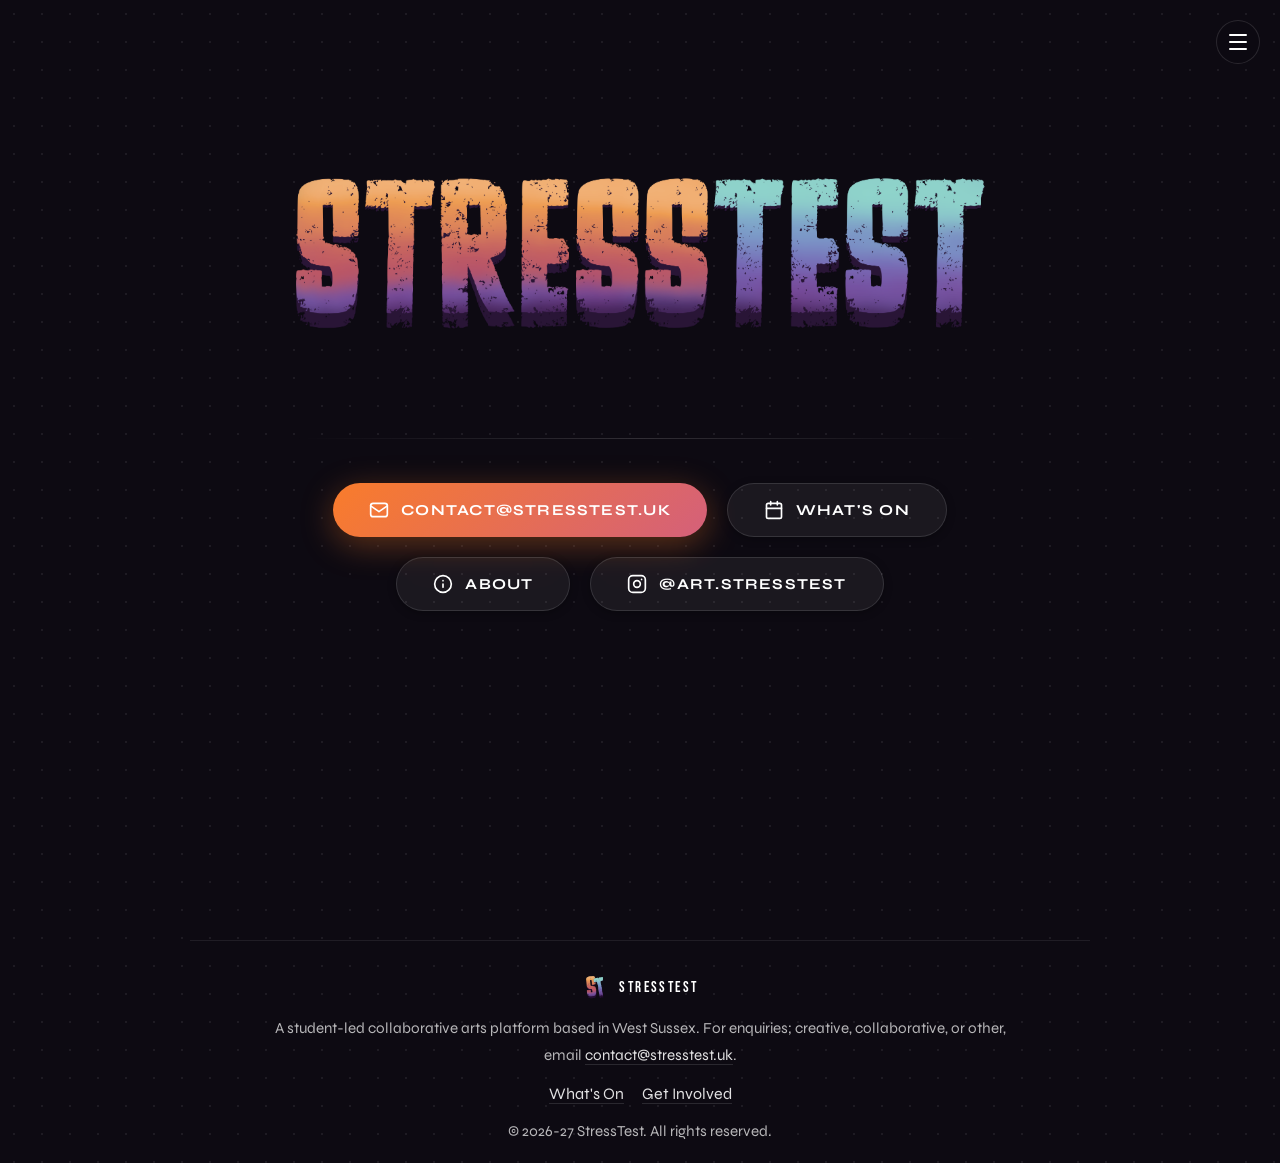
==== commit f6721753: "Update footer text punctuation in index.html" ====
--- a/index.html
+++ b/index.html
@@ -106,7 +106,7 @@
       <span>StressTest</span>
     </div>
     <p>
-      A student-led collaborative arts platform based in West Sussex. For enquiries, creative, collaborative, or other, email
+      A student-led collaborative arts platform based in West Sussex. For enquiries; creative, collaborative, or other, email
       <a href="mailto:contact@stresstest.uk">contact@stresstest.uk</a>.
     </p>
     <div class="footer-meta">
